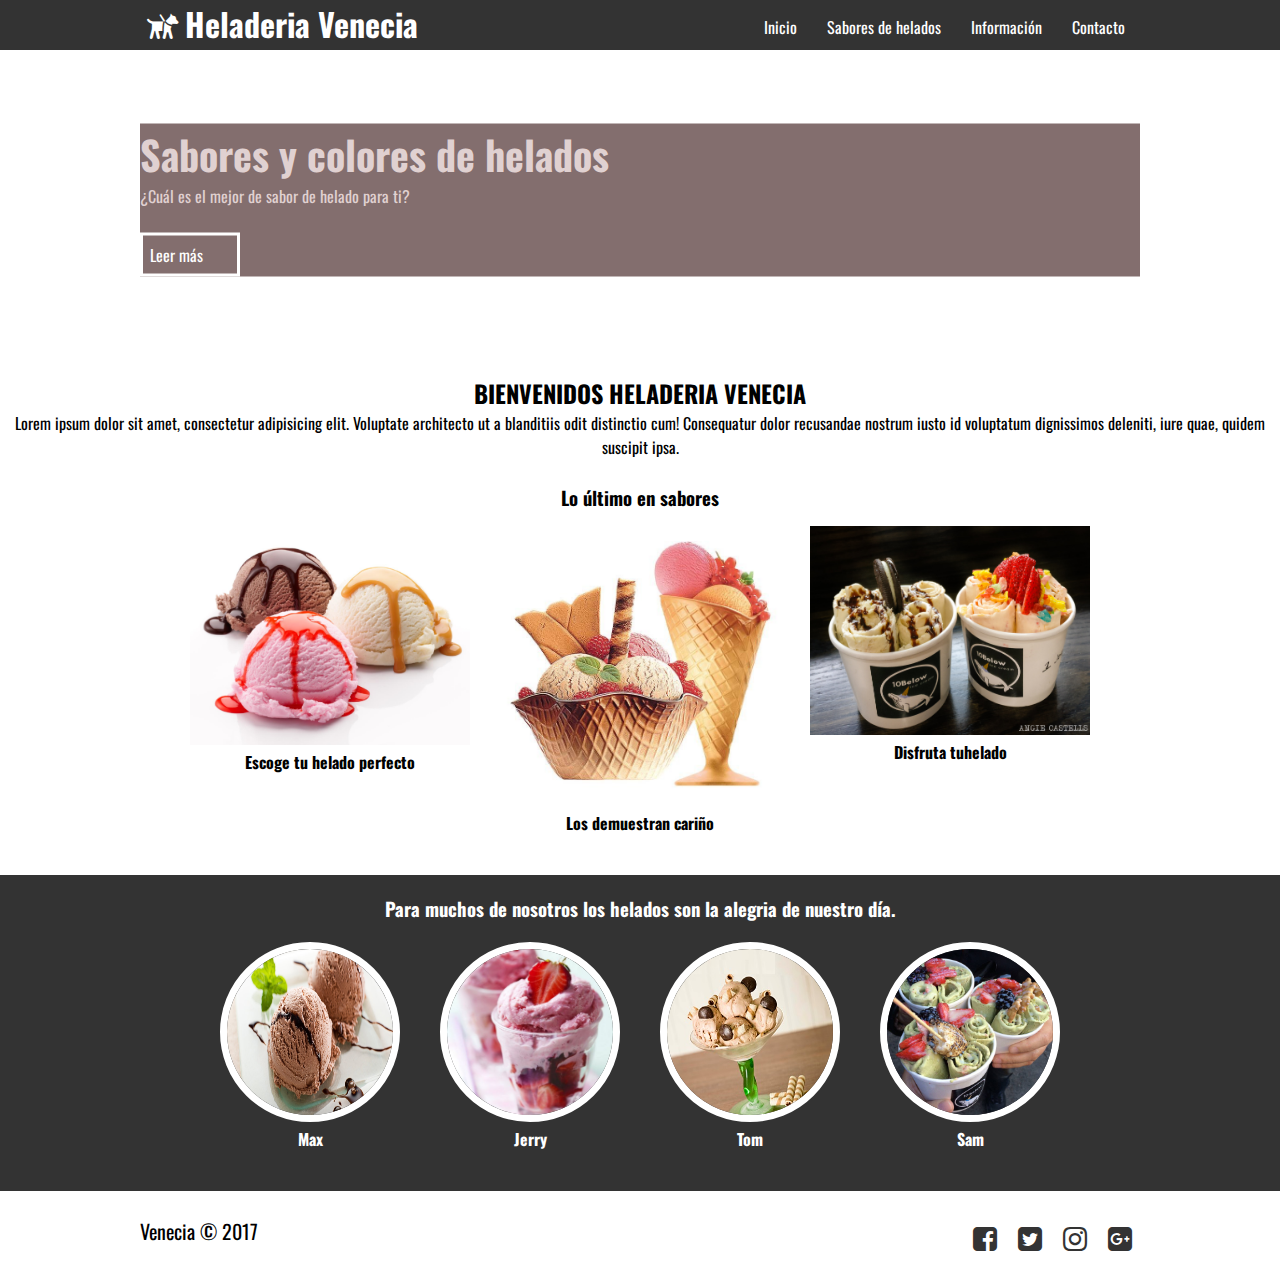
==== index.html @ 3bb9afb6 "act" ====
<!DOCTYPE html>
<html lang="en">
<head>
    <meta charset="UTF-8">
    <title>Heladeria Venecia♪</title>
    <link rel="stylesheet" href="css/fontello.css">
    <link rel="stylesheet" href="css/estilo.css">
</head>
<body>
    
    <header>
        <div class="contenedor">
            <h1 class="icon-guidedog">Heladeria Venecia</h1>
            <input type="checkbox" id="menu-bar">
            <label class="icon-menu" for="menu-bar"></label>
            <nav class="menu">
                <a href="">Inicio</a>
                <a href="">Sabores de helados</a>
                <a href="">Información</a>
                <a href="">Contacto</a>                
            </nav>
        </div>
    </header>
    
    <main>
       <section id="banner">
           <img src="img/portada.jpg" alt="">
           <div class="contenedor">
               <h2>Sabores y colores de helados</h2>
               <p>¿Cuál es el mejor de sabor de helado para ti?</p>
               <a href="">Leer más</a>               
           </div>           
       </section>
       
       <section id="bienvenidos">
          <h2>BIENVENIDOS HELADERIA VENECIA</h2>
           <P>Lorem ipsum dolor sit amet, consectetur adipisicing elit. Voluptate architecto ut a blanditiis odit distinctio cum! Consequatur dolor recusandae nostrum iusto id voluptatum dignissimos deleniti, iure quae, quidem suscipit ipsa.</P>
       </section>
       
       <section id="blog">
           <h3>Lo último en sabores</h3>
           <div class="contenedor">
               <article>
                   <img src="img/1.jpg" >
                   <h4>Escoge tu helado perfecto</h4>
               </article>
               <article>
                   <img src="img/2.jpg" >
                   <h4>Los demuestran cariño</h4>
               </article>
               <article>
                   <img src="img/3.jpg">
                   <h4>Disfruta tuhelado</h4>
               </article>
           </div>
       </section>
        
        <section id="info">
            <h3>Para muchos de nosotros los helados son la alegria de nuestro día.</h3>
            <div class="contenedor">
                <div class="info-pet">
                    <img src="img/4.jpg" alt="">
                    <h4>Max</h4>                
                </div>
                <div class="info-pet">
                    <img src="img/5.jpg" alt="">
                    <h4>Jerry</h4>                
                </div>
                <div class="info-pet">
                    <img src="img/6.jpg" alt="">
                    <h4>Tom</h4>                
                </div>
                <div class="info-pet">
                    <img src="img/7.jpg" alt="">
                    <h4>Sam</h4>                
                </div>
            </div>
        </section>        

    </main> 
    
    <footer>
        <div class="contenedor">
            <p class="copy">Venecia &copy; 2017</p>
            <div class="sociales">
                <a class="icon-facebook-squared" href="#"></a>
                <a class="icon-twitter-squared" href="#"></a>
                <a class="icon-instagram" href="#"></a>
                <a class="icon-gplus-squared" href="#"></a>      
            </div>
            
        </div>
    </footer>
    
</body>
</html>
---- css/fontello.css ----
@font-face {
  font-family: 'fontello';
  src: url('../font/fontello.eot?64097067');
  src: url('../font/fontello.eot?64097067#iefix') format('embedded-opentype'),
       url('../font/fontello.woff2?64097067') format('woff2'),
       url('../font/fontello.woff?64097067') format('woff'),
       url('../font/fontello.ttf?64097067') format('truetype'),
       url('../font/fontello.svg?64097067#fontello') format('svg');
  font-weight: normal;
  font-style: normal;
}
/* Chrome hack: SVG is rendered more smooth in Windozze. 100% magic, uncomment if you need it. */
/* Note, that will break hinting! In other OS-es font will be not as sharp as it could be */
/*
@media screen and (-webkit-min-device-pixel-ratio:0) {
  @font-face {
    font-family: 'fontello';
    src: url('../font/fontello.svg?64097067#fontello') format('svg');
  }
}
*/
 
 [class^="icon-"]:before, [class*=" icon-"]:before {
  font-family: "fontello";
  font-style: normal;
  font-weight: normal;
  speak: none;
 
  display: inline-block;
  text-decoration: inherit;
  width: 1em;
  margin-right: .2em;
  text-align: center;
  /* opacity: .8; */
 
  /* For safety - reset parent styles, that can break glyph codes*/
  font-variant: normal;
  text-transform: none;
 
  /* fix buttons height, for twitter bootstrap */
  line-height: 1em;
 
  /* Animation center compensation - margins should be symmetric */
  /* remove if not needed */
  margin-left: .2em;
 
  /* you can be more comfortable with increased icons size */
  /* font-size: 120%; */
 
  /* Font smoothing. That was taken from TWBS */
  -webkit-font-smoothing: antialiased;
  -moz-osx-font-smoothing: grayscale;
 
  /* Uncomment for 3D effect */
  /* text-shadow: 1px 1px 1px rgba(127, 127, 127, 0.3); */
}
 
.icon-menu:before { content: '\e800'; } /* '' */
.icon-guidedog:before { content: '\e801'; } /* '' */
.icon-menu-1:before { content: '\f0c9'; } /* '' */
.icon-gplus-squared:before { content: '\f0d4'; } /* '' */
.icon-instagram:before { content: '\f16d'; } /* '' */
.icon-twitter-squared:before { content: '\f304'; } /* '' */
.icon-facebook-squared:before { content: '\f308'; } /* '' */
.icon-instagram-1:before { content: '\f32d'; } /* '' */
---- css/estilo.css ----
@import url('https://fonts.googleapis.com/css?family=Indie+Flower|Open+Sans+Condensed:300|Oswald');
@import url(menu.css);
@import url(banner.css);
@import url(blog.css);
@import url(info.css);

* {
    margin: 0;
    padding: 0;
    box-sizing: border-box;
}

body{
    font-family: 'Open Sans Condensed', sans-serif;
    font-family: 'Indie Flower', cursive;
    font-family: 'Oswald', sans-serif;
}
header{
    width: 100%;
    height: 50px;
    background: #333;
    color: #fff;
    
    position: fixed;
    top: 0;
    left: 0;
    z-index: 100;
}
.contenedor {
    width: 98%;
    margin: auto;
}

h1{
    float: left;
}

header .contenedor {
    display: table;
}

section {
    width: 100%;
    margin-bottom: 25px;
}

#bienvenidos {
    text-align: center;
}

footer .contenedor {
    display: flex;
    flex-wrap: wrap;
    justify-content: center;
    padding-bottom: 25px
}
.copy {
    font-size: 20px
}

.sociales {
    width: 100%;
    text-align: center;
    font-size: 28px;
}

.sociales a {
    color: #333;
    text-decoration: none;
}

@media(min-width:768px){
    .sociales{
        width: auto;
    }
    
    footer .contenedor {
        justify-content: space-between;
    }
}

@media (min-width:1024px){
    .contenedor{
        width: 1000px;
    }
}
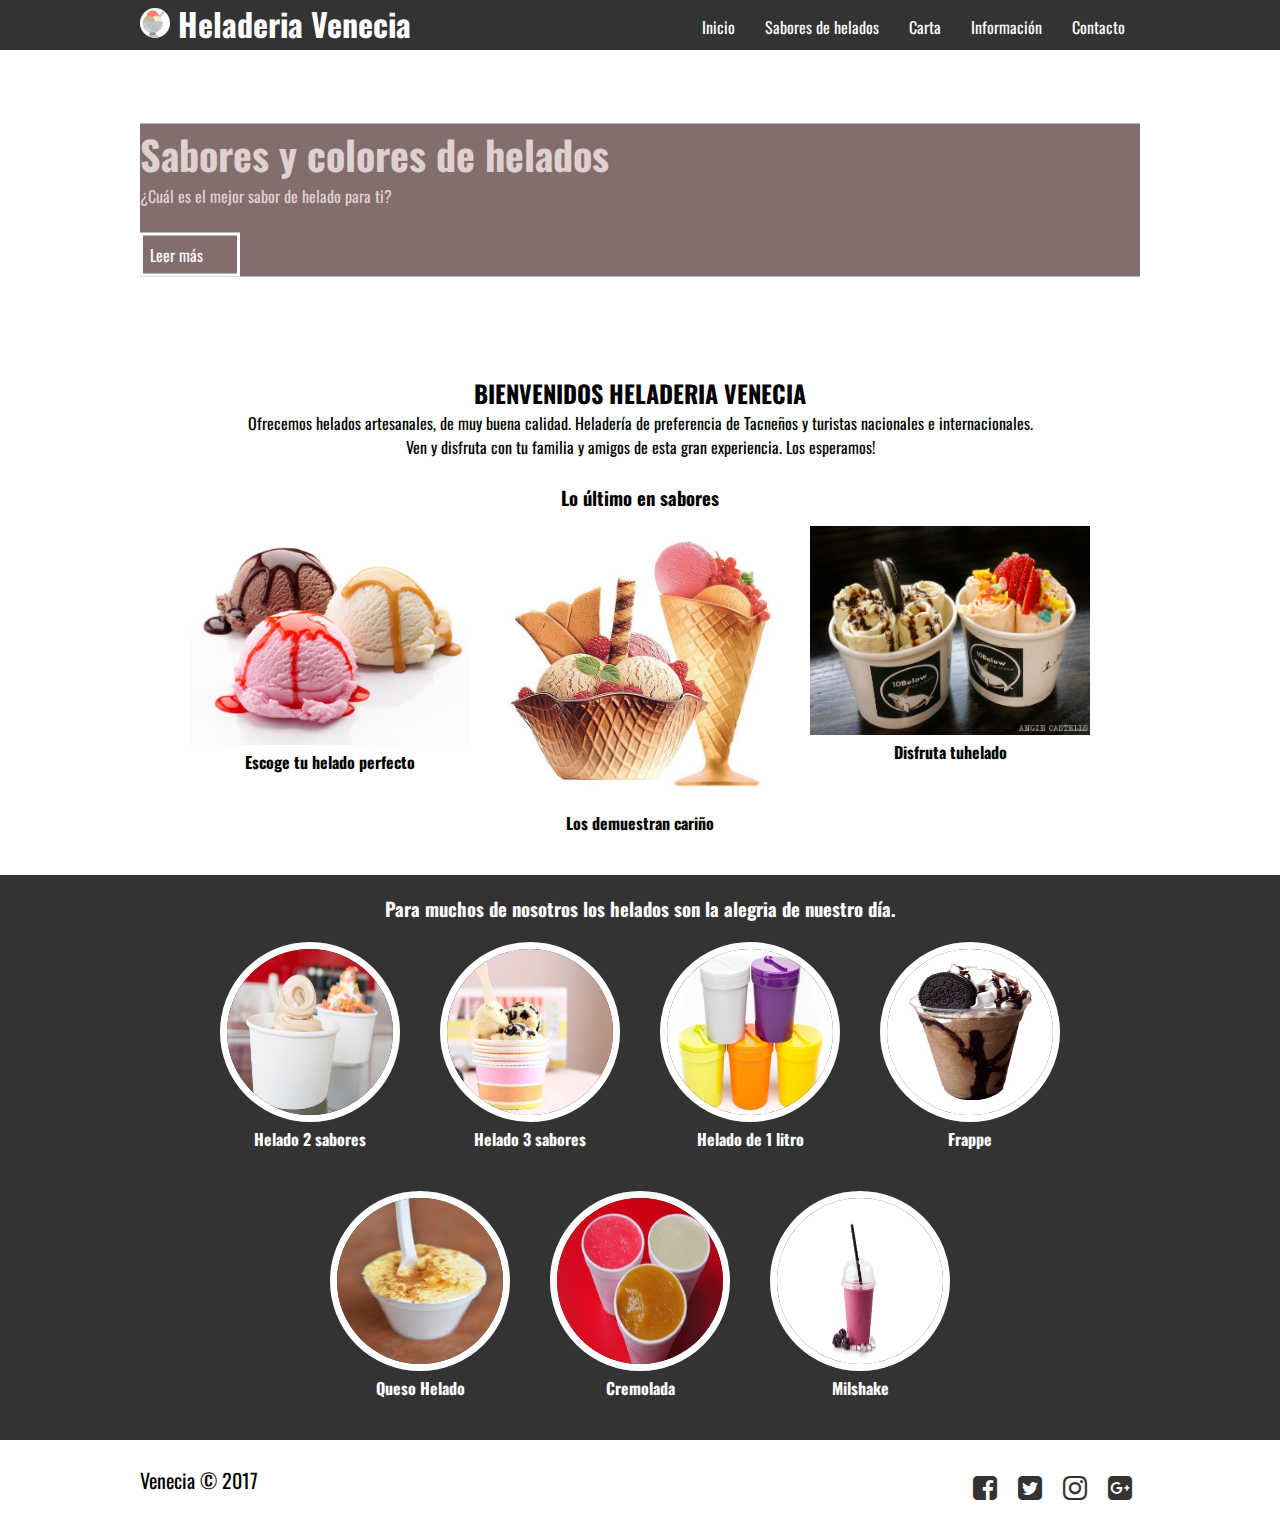
==== commit 0a92aee4: "actualización" ====
--- a/index.html
+++ b/index.html
@@ -7,36 +7,38 @@
     <link rel="stylesheet" href="css/estilo.css">
 </head>
 <body>
-    
+
     <header>
         <div class="contenedor">
-            <h1 class="icon-guidedog">Heladeria Venecia</h1>
+            <h1 class="icon-guidedo"><img src="img/helado-icon.png" alt="" width="30px"> Heladeria Venecia</h1>
             <input type="checkbox" id="menu-bar">
             <label class="icon-menu" for="menu-bar"></label>
             <nav class="menu">
                 <a href="">Inicio</a>
                 <a href="">Sabores de helados</a>
+                <a href="#info">Carta</a>
                 <a href="">Información</a>
-                <a href="">Contacto</a>                
+                <a href="">Contacto</a>
             </nav>
         </div>
     </header>
-    
+
     <main>
        <section id="banner">
            <img src="img/portada.jpg" alt="">
            <div class="contenedor">
                <h2>Sabores y colores de helados</h2>
-               <p>¿Cuál es el mejor de sabor de helado para ti?</p>
-               <a href="">Leer más</a>               
-           </div>           
+               <p>¿Cuál es el mejor sabor de helado para ti?</p>
+               <a href="">Leer más</a>
+           </div>
        </section>
-       
+
        <section id="bienvenidos">
           <h2>BIENVENIDOS HELADERIA VENECIA</h2>
-           <P>Lorem ipsum dolor sit amet, consectetur adipisicing elit. Voluptate architecto ut a blanditiis odit distinctio cum! Consequatur dolor recusandae nostrum iusto id voluptatum dignissimos deleniti, iure quae, quidem suscipit ipsa.</P>
+           <P>Ofrecemos helados artesanales, de muy buena calidad. Heladería de preferencia de Tacneños y turistas nacionales e internacionales.</P>
+           <p>Ven y disfruta con tu familia y amigos de esta gran experiencia. Los esperamos! </p>
        </section>
-       
+
        <section id="blog">
            <h3>Lo último en sabores</h3>
            <div class="contenedor">
@@ -54,31 +56,45 @@
                </article>
            </div>
        </section>
-        
+
         <section id="info">
             <h3>Para muchos de nosotros los helados son la alegria de nuestro día.</h3>
             <div class="contenedor">
                 <div class="info-pet">
-                    <img src="img/4.jpg" alt="">
-                    <h4>Max</h4>                
+                    <img src="img/dossabores.jpg" alt="">
+                    <h4>Helado 2 sabores</h4>
                 </div>
                 <div class="info-pet">
-                    <img src="img/5.jpg" alt="">
-                    <h4>Jerry</h4>                
+                    <img src="img/tressabores.jpg" alt="">
+                    <h4>Helado 3 sabores</h4>
                 </div>
                 <div class="info-pet">
-                    <img src="img/6.jpg" alt="">
-                    <h4>Tom</h4>                
+                    <img src="img/helado1litro.jpg" alt="">
+                    <h4>Helado de 1 litro</h4>
                 </div>
                 <div class="info-pet">
-                    <img src="img/7.jpg" alt="">
-                    <h4>Sam</h4>                
+                    <img src="img/frappe.jpg" alt="">
+                    <h4>Frappe</h4>
+                </div>
+                <div class="info-pet">
+                    <img src="img/quesohelado.jpg" alt="">
+                    <h4>Queso Helado</h4>
+                </div>
+                <div class="info-pet">
+                    <img src="img/cremolada.jpg" alt="">
+                    <h4>Cremolada</h4>
+
+                </div>
+                <div class="info-pet">
+                    <img src="img/milshake.jpg" alt="">
+                    <h4>Milshake</h4>
+
                 </div>
             </div>
-        </section>        
+        </section>
 
-    </main> 
-    
+    </main>
+
     <footer>
         <div class="contenedor">
             <p class="copy">Venecia &copy; 2017</p>
@@ -86,11 +102,11 @@
                 <a class="icon-facebook-squared" href="#"></a>
                 <a class="icon-twitter-squared" href="#"></a>
                 <a class="icon-instagram" href="#"></a>
-                <a class="icon-gplus-squared" href="#"></a>      
+                <a class="icon-gplus-squared" href="#"></a>
             </div>
-            
+
         </div>
     </footer>
-    
+
 </body>
-</html>+</html>
--- a/css/estilo.css
+++ b/css/estilo.css
@@ -33,6 +33,10 @@
 
 h1{
     float: left;
+}
+h1 img{
+    background: #fff;
+    border-radius: 50%;
 }
 
 header .contenedor {
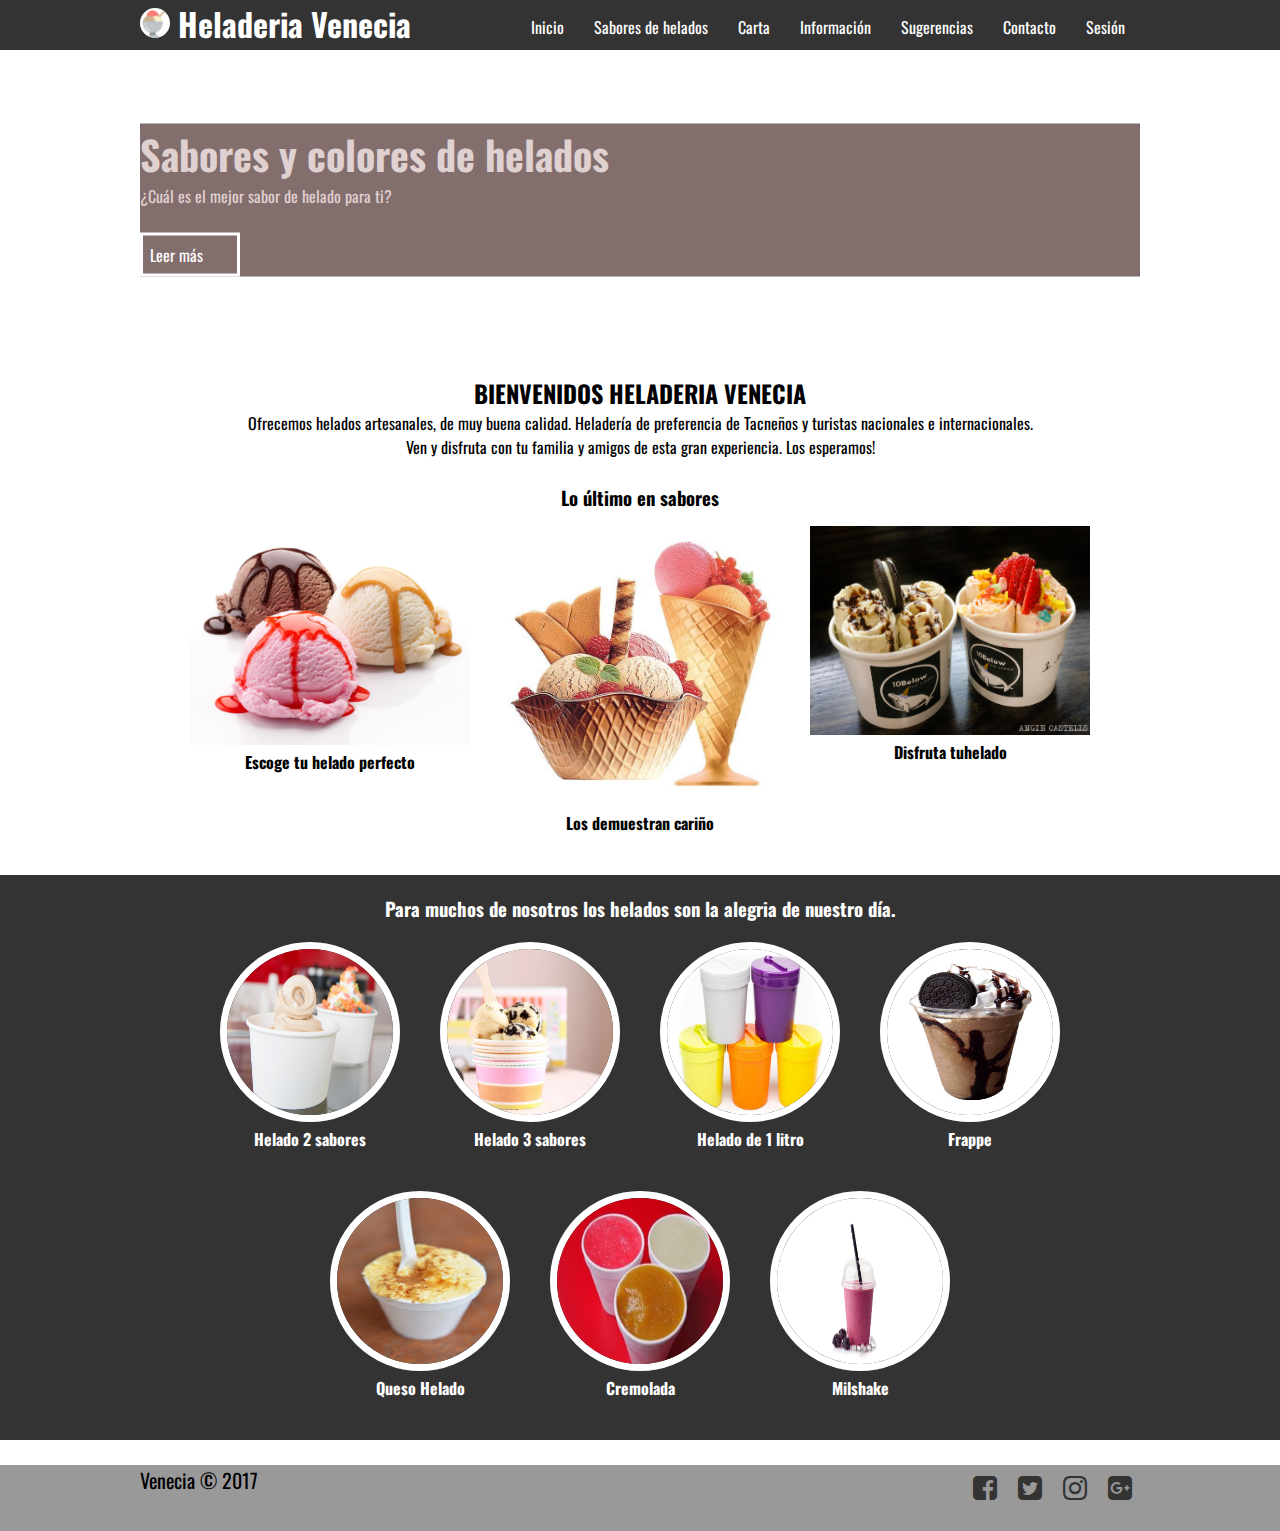
==== commit 6798b548: "oiuoi" ====
--- a/index.html
+++ b/index.html
@@ -14,11 +14,13 @@
             <input type="checkbox" id="menu-bar">
             <label class="icon-menu" for="menu-bar"></label>
             <nav class="menu">
-                <a href="">Inicio</a>
-                <a href="">Sabores de helados</a>
+                <a href="#banner">Inicio</a>
+                <a href="#bienvenidos">Sabores de helados</a>
                 <a href="#info">Carta</a>
                 <a href="">Información</a>
+                <a href="">Sugerencias</a>
                 <a href="">Contacto</a>
+                <a href="sesion.html">Sesión</a>
             </nav>
         </div>
     </header>
--- a/css/estilo.css
+++ b/css/estilo.css
@@ -51,6 +51,11 @@
 #bienvenidos {
     text-align: center;
 }
+footer{
+    bottom:0px;
+       background:#999;
+
+}
 
 footer .contenedor {
     display: flex;
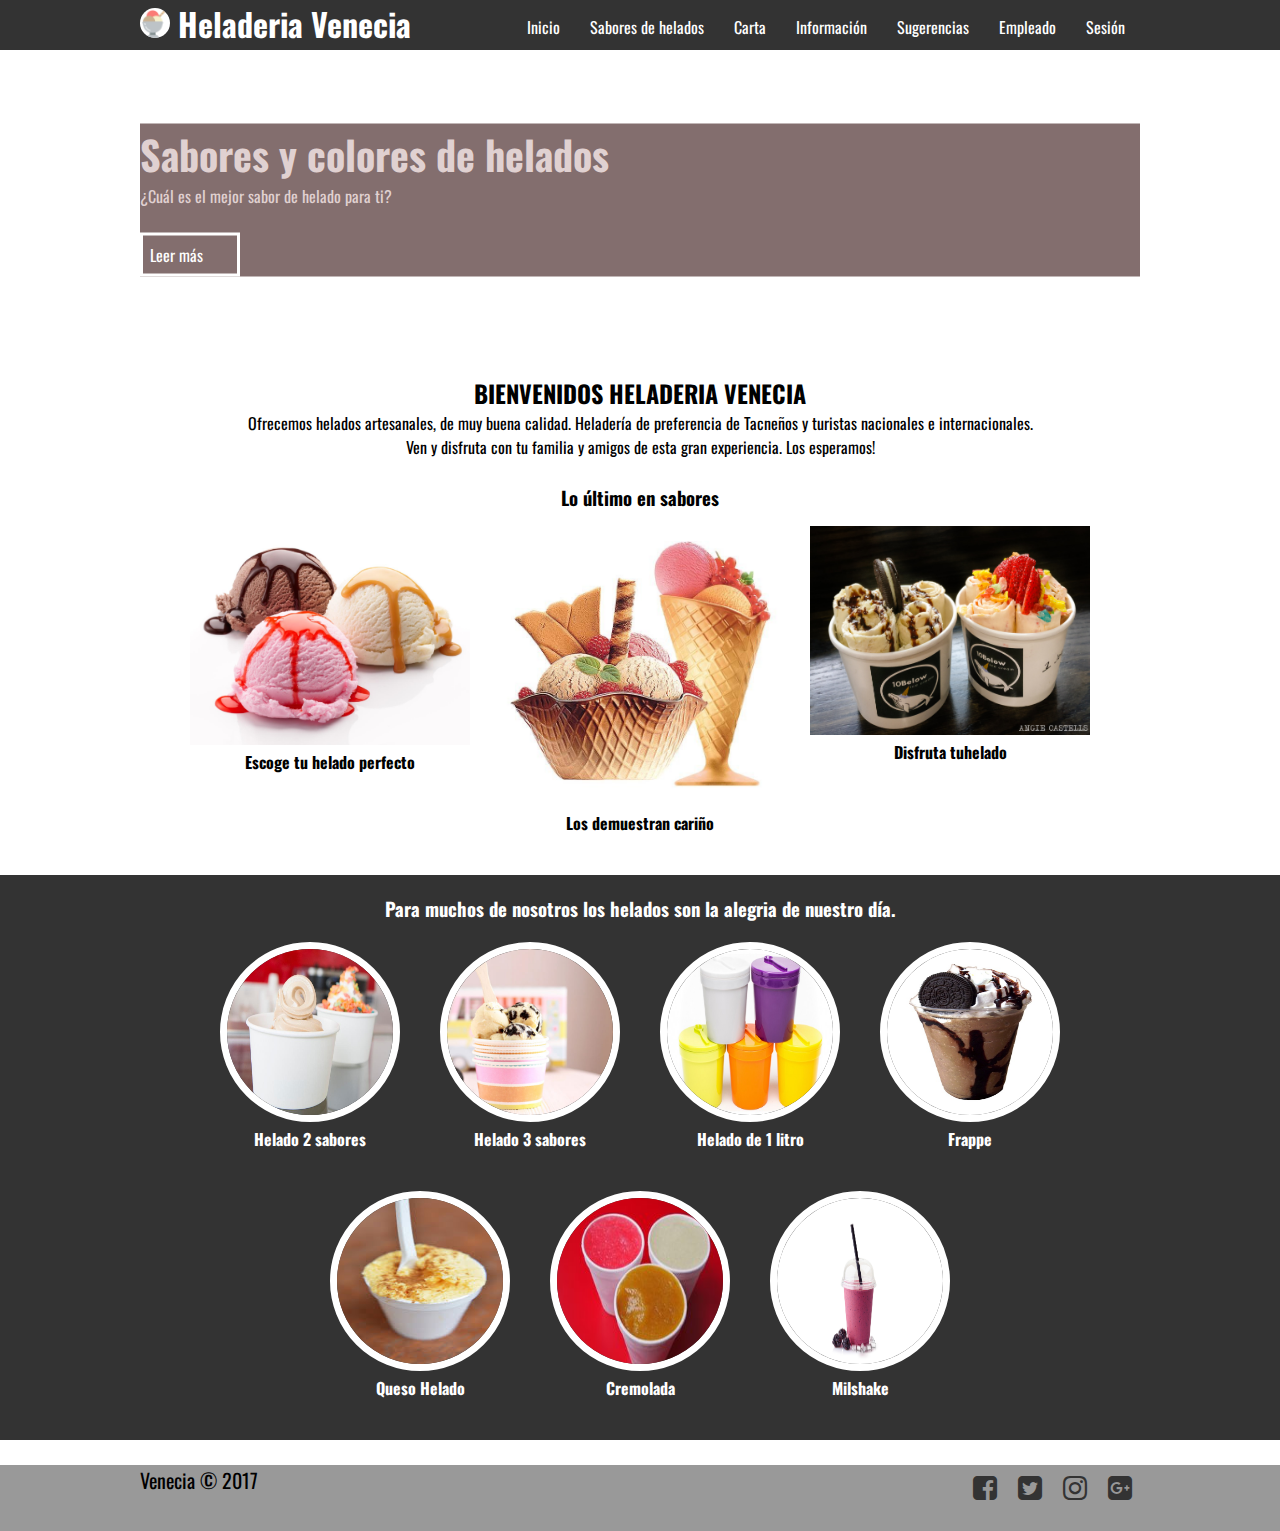
==== commit 6a3eef7e: "usuario" ====
--- a/index.html
+++ b/index.html
@@ -5,6 +5,7 @@
     <title>Heladeria Venecia♪</title>
     <link rel="stylesheet" href="css/fontello.css">
     <link rel="stylesheet" href="css/estilo.css">
+    
 </head>
 <body>
 
@@ -14,12 +15,12 @@
             <input type="checkbox" id="menu-bar">
             <label class="icon-menu" for="menu-bar"></label>
             <nav class="menu">
-                <a href="#banner">Inicio</a>
-                <a href="#bienvenidos">Sabores de helados</a>
-                <a href="#info">Carta</a>
-                <a href="">Información</a>
-                <a href="">Sugerencias</a>
-                <a href="">Contacto</a>
+                <a href="#banner" onclick="activa()">Inicio</a>
+                <a href="#bienvenidos" onclick="activa()">Sabores de helados</a>
+                <a href="#info" onclick="activa()">Carta</a>
+                <a href="" onclick="activa()">Información</a>
+                <a href="" onclick="activa()">Sugerencias</a>
+                <a href="empleado/registro_empleado.html" onclick="activa()">Empleado</a>
                 <a href="sesion.html">Sesión</a>
             </nav>
         </div>
@@ -58,7 +59,6 @@
                </article>
            </div>
        </section>
-
         <section id="info">
             <h3>Para muchos de nosotros los helados son la alegria de nuestro día.</h3>
             <div class="contenedor">
@@ -106,9 +106,8 @@
                 <a class="icon-instagram" href="#"></a>
                 <a class="icon-gplus-squared" href="#"></a>
             </div>
-
         </div>
     </footer>
-
+    <script src="js/mos-des.js"></script>
 </body>
 </html>
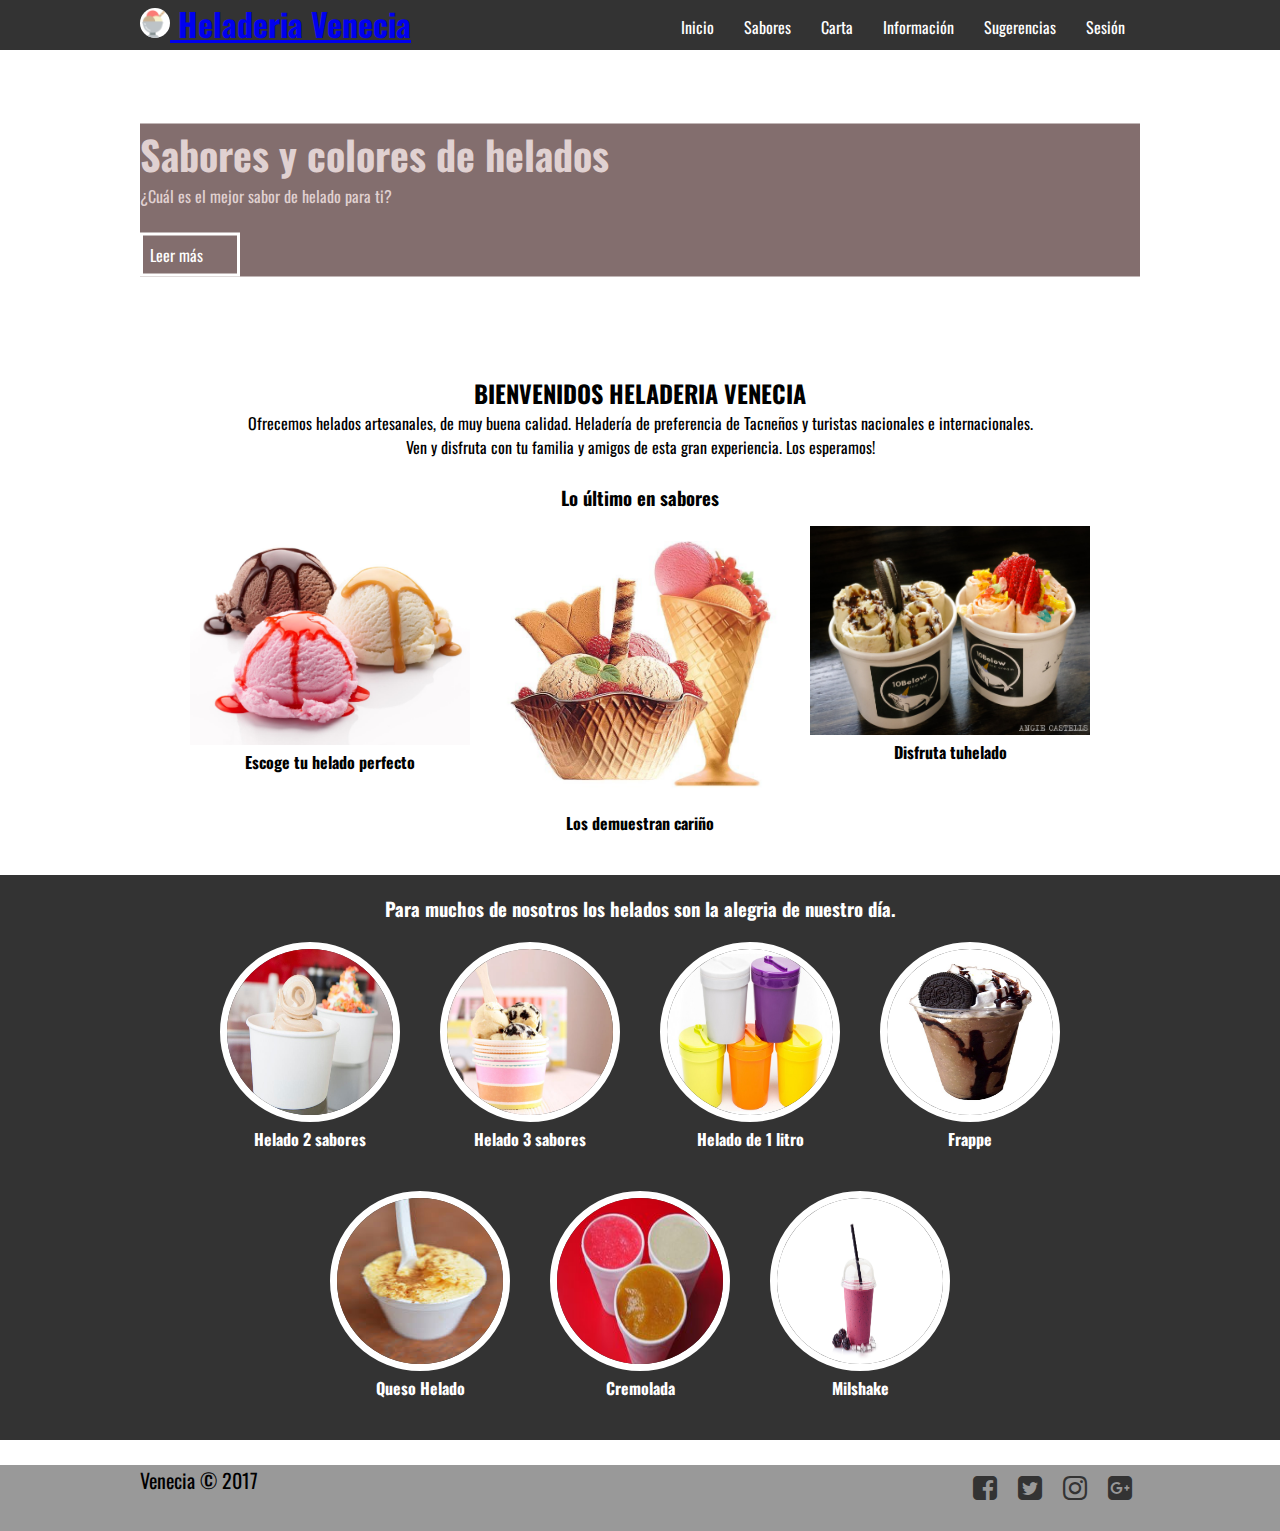
==== commit 399a413c: "kjh" ====
--- a/index.html
+++ b/index.html
@@ -5,22 +5,21 @@
     <title>Heladeria Venecia♪</title>
     <link rel="stylesheet" href="css/fontello.css">
     <link rel="stylesheet" href="css/estilo.css">
-    
+    <link rel="shortcut icon" type="image/x-icon" href="img/favicon.icon">    
 </head>
 <body>
 
     <header>
         <div class="contenedor">
-            <h1 class="icon-guidedo"><img src="img/helado-icon.png" alt="" width="30px"> Heladeria Venecia</h1>
+            <h1 class="icon-guidedo"><a class="aaa" href="index.html"><img src="img/helado-icon.png" alt="" width="30px"> Heladeria Venecia</a></h1>
             <input type="checkbox" id="menu-bar">
             <label class="icon-menu" for="menu-bar"></label>
             <nav class="menu">
-                <a href="#banner" onclick="activa()">Inicio</a>
-                <a href="#bienvenidos" onclick="activa()">Sabores de helados</a>
+                <a href="#" onclick="activa()">Inicio</a>
+                <a href="#bienvenidos" onclick="activa()">Sabores</a>
                 <a href="#info" onclick="activa()">Carta</a>
                 <a href="" onclick="activa()">Información</a>
                 <a href="" onclick="activa()">Sugerencias</a>
-                <a href="empleado/registro_empleado.html" onclick="activa()">Empleado</a>
                 <a href="sesion.html">Sesión</a>
             </nav>
         </div>
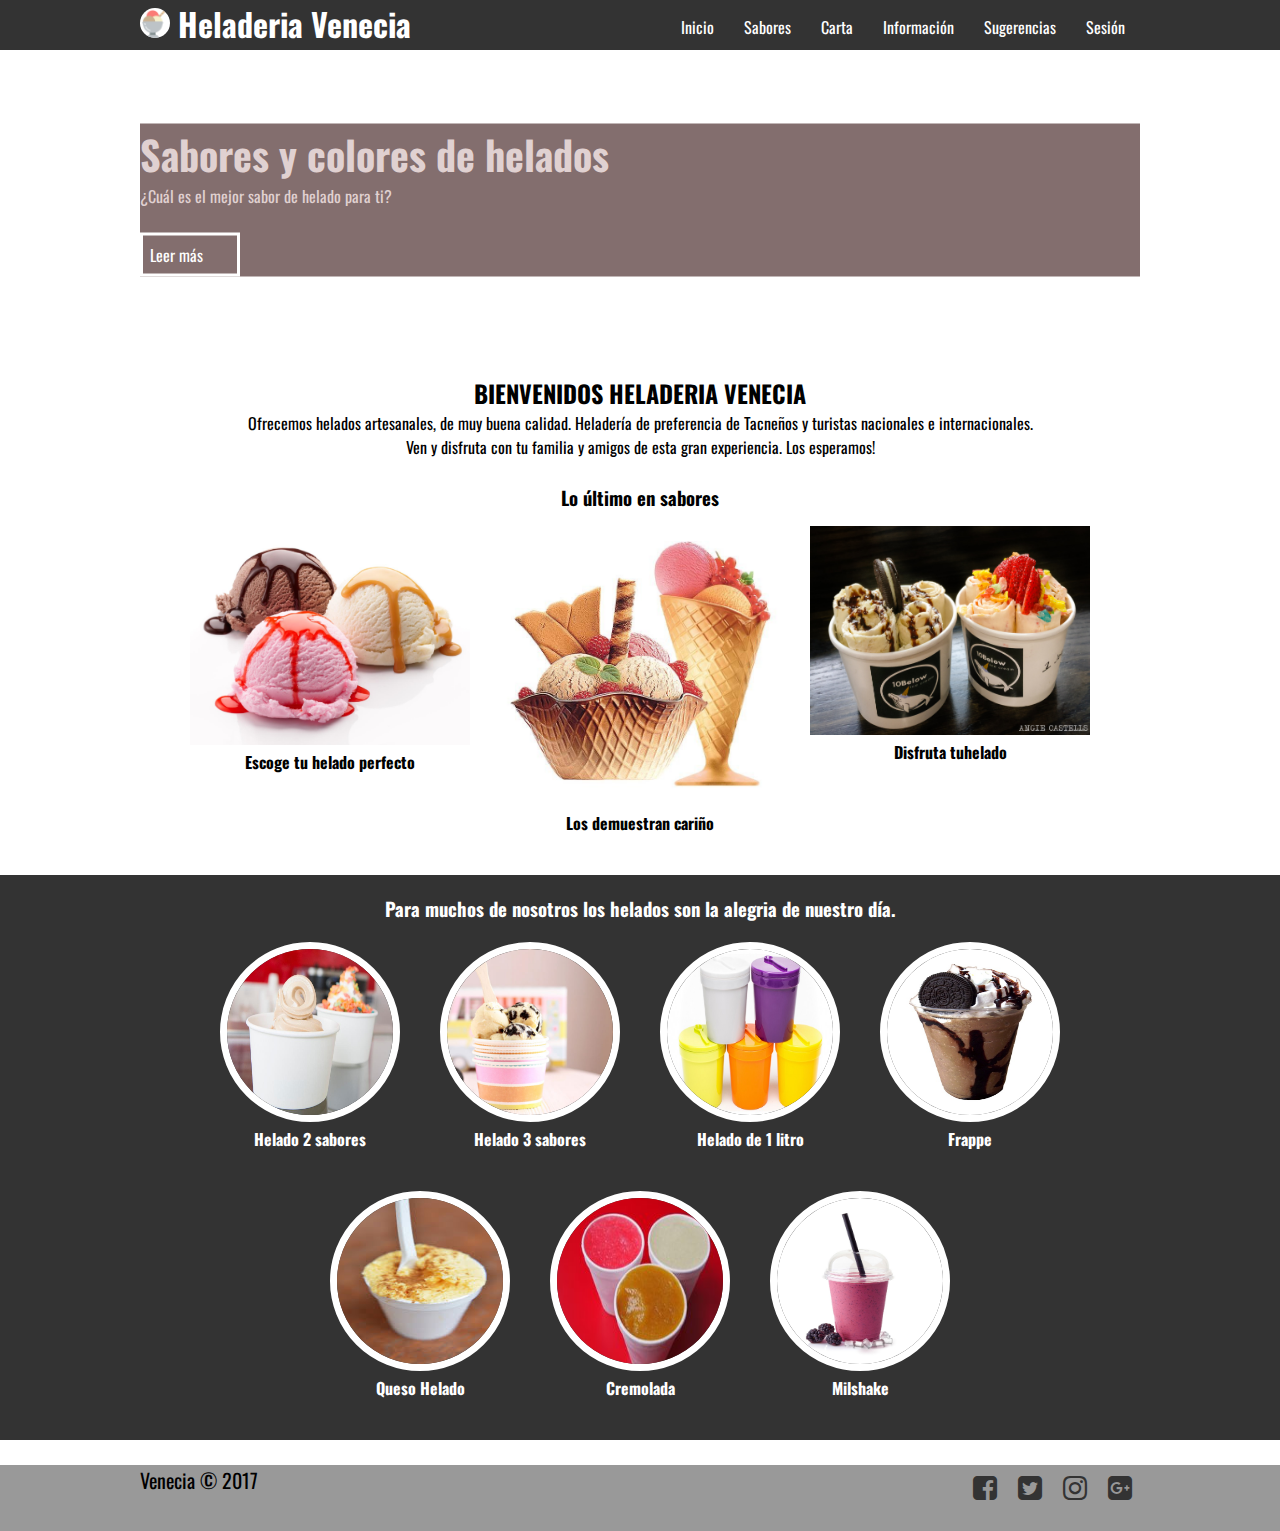
==== commit 904a3d9a: "menu y y sabor" ====
--- a/index.html
+++ b/index.html
@@ -2,9 +2,10 @@
 <html lang="en">
 <head>
     <meta charset="UTF-8">
-    <title>Heladeria Venecia♪</title>
+    <title>Heladeria Venecia ♫♪</title>
     <link rel="stylesheet" href="css/fontello.css">
     <link rel="stylesheet" href="css/estilo.css">
+
     <link rel="shortcut icon" type="image/x-icon" href="img/favicon.icon">    
 </head>
 <body>
